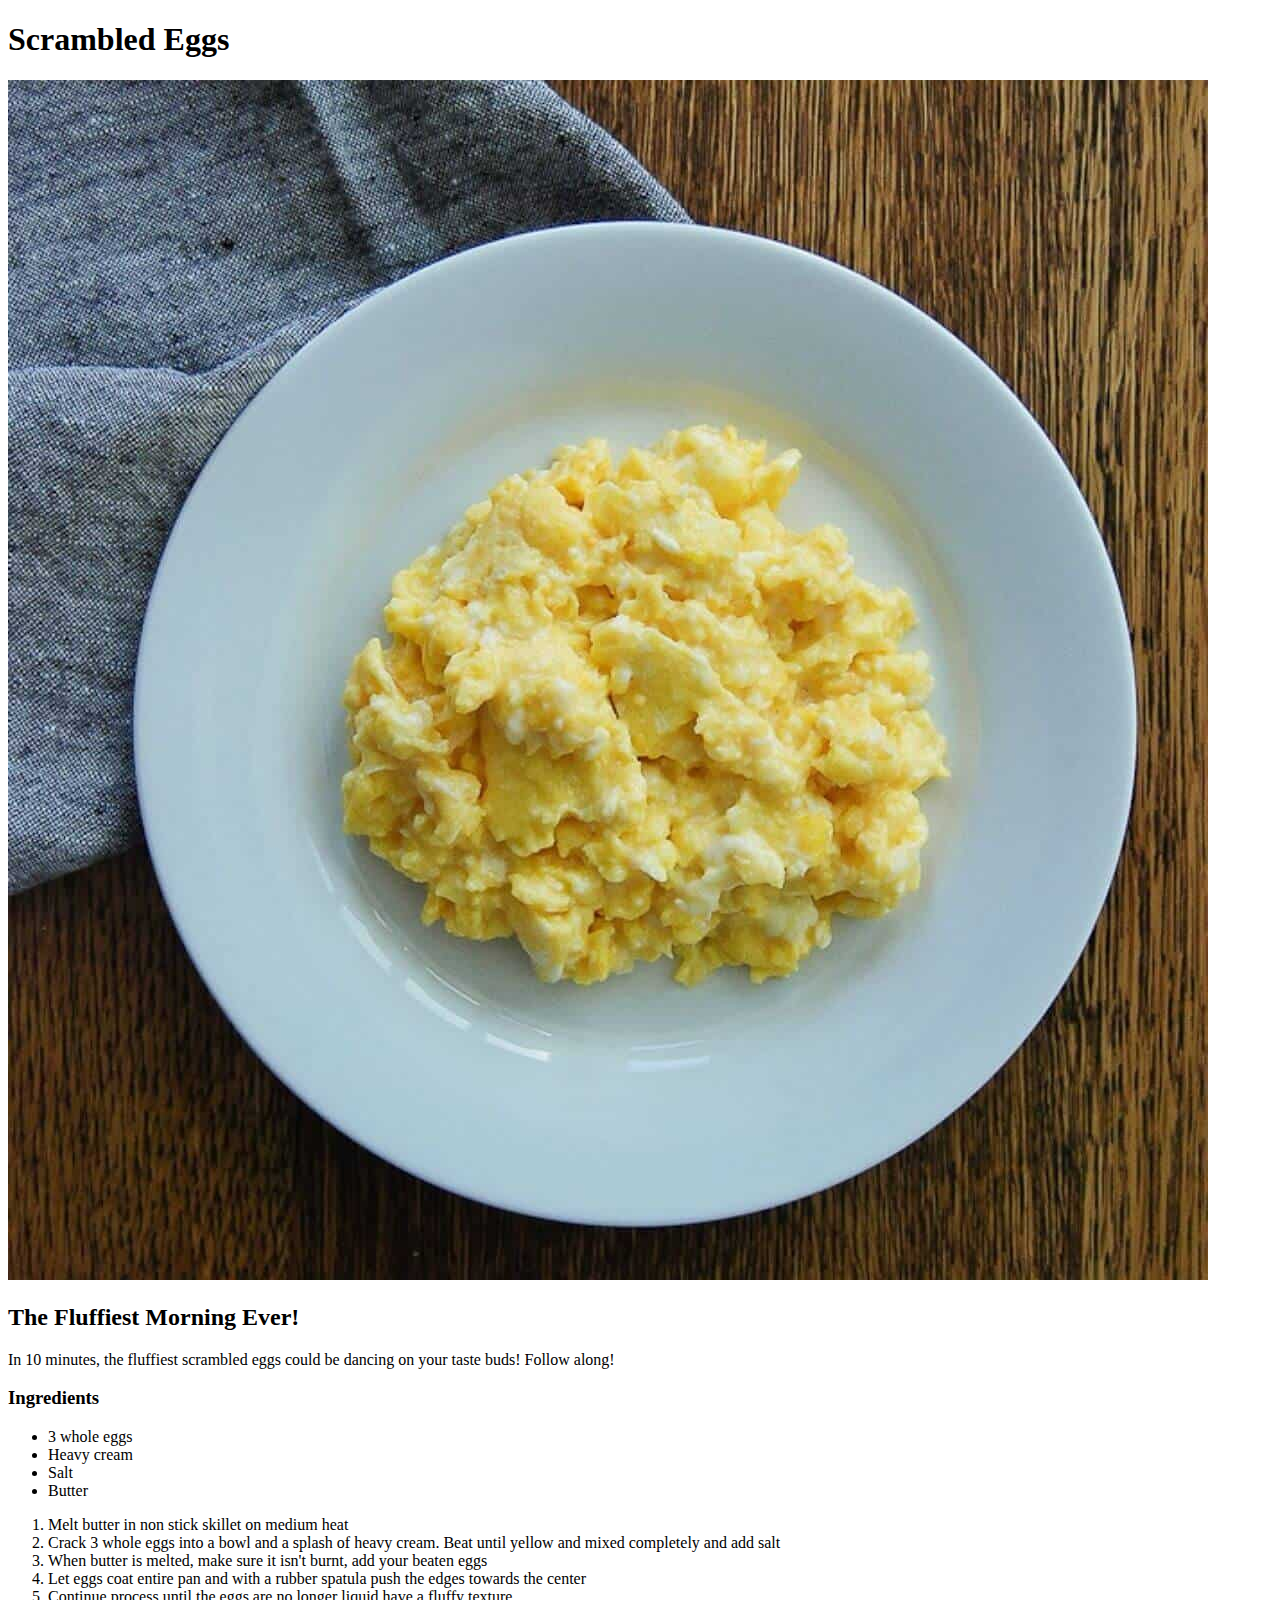
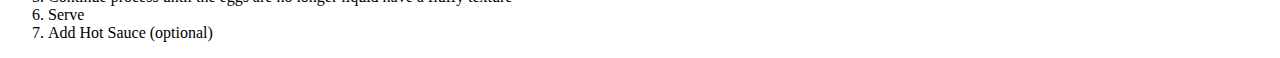
==== recipes/eggs.html @ 4f5d55ac "Adding all files for recipe website" ====
<!DOCTYPE html>
<html>
<head>
	<meta charset="utf-8">
	<meta name="viewport" content="width=device-width, initial-scale=1">
	<title>Scrambled Eggs</title>
</head>
<body>
	<h1>Scrambled Eggs</h1>
	<img src="images/eggs.jpg" alt="Eggs">
	<h2>The Fluffiest Morning Ever!</h2>
	<p>In 10 minutes, the fluffiest scrambled eggs could be dancing on your taste buds! Follow along!</p>

	<h3>Ingredients</h3>
	<ul>
		<li>3 whole eggs</li>
		<li>Heavy cream</li>
		<li>Salt</li>
		<li>Butter</li>
	</ul>

	<ol>
		<li>Melt butter in non stick skillet on medium heat</li>
		<li>Crack 3 whole eggs into a bowl and a splash of heavy cream. Beat until yellow and mixed completely and add salt</li>
		<li>When butter is melted, make sure it isn't burnt, add your beaten eggs</li>
		<li>Let eggs coat entire pan and with a rubber spatula push the edges towards the center</li>
		<li>Continue process until the eggs are no longer liquid have a fluffy texture</li>
		<li>Serve</li>
		<li>Add Hot Sauce (optional)</li>	
	</ol>

</body>
</html>
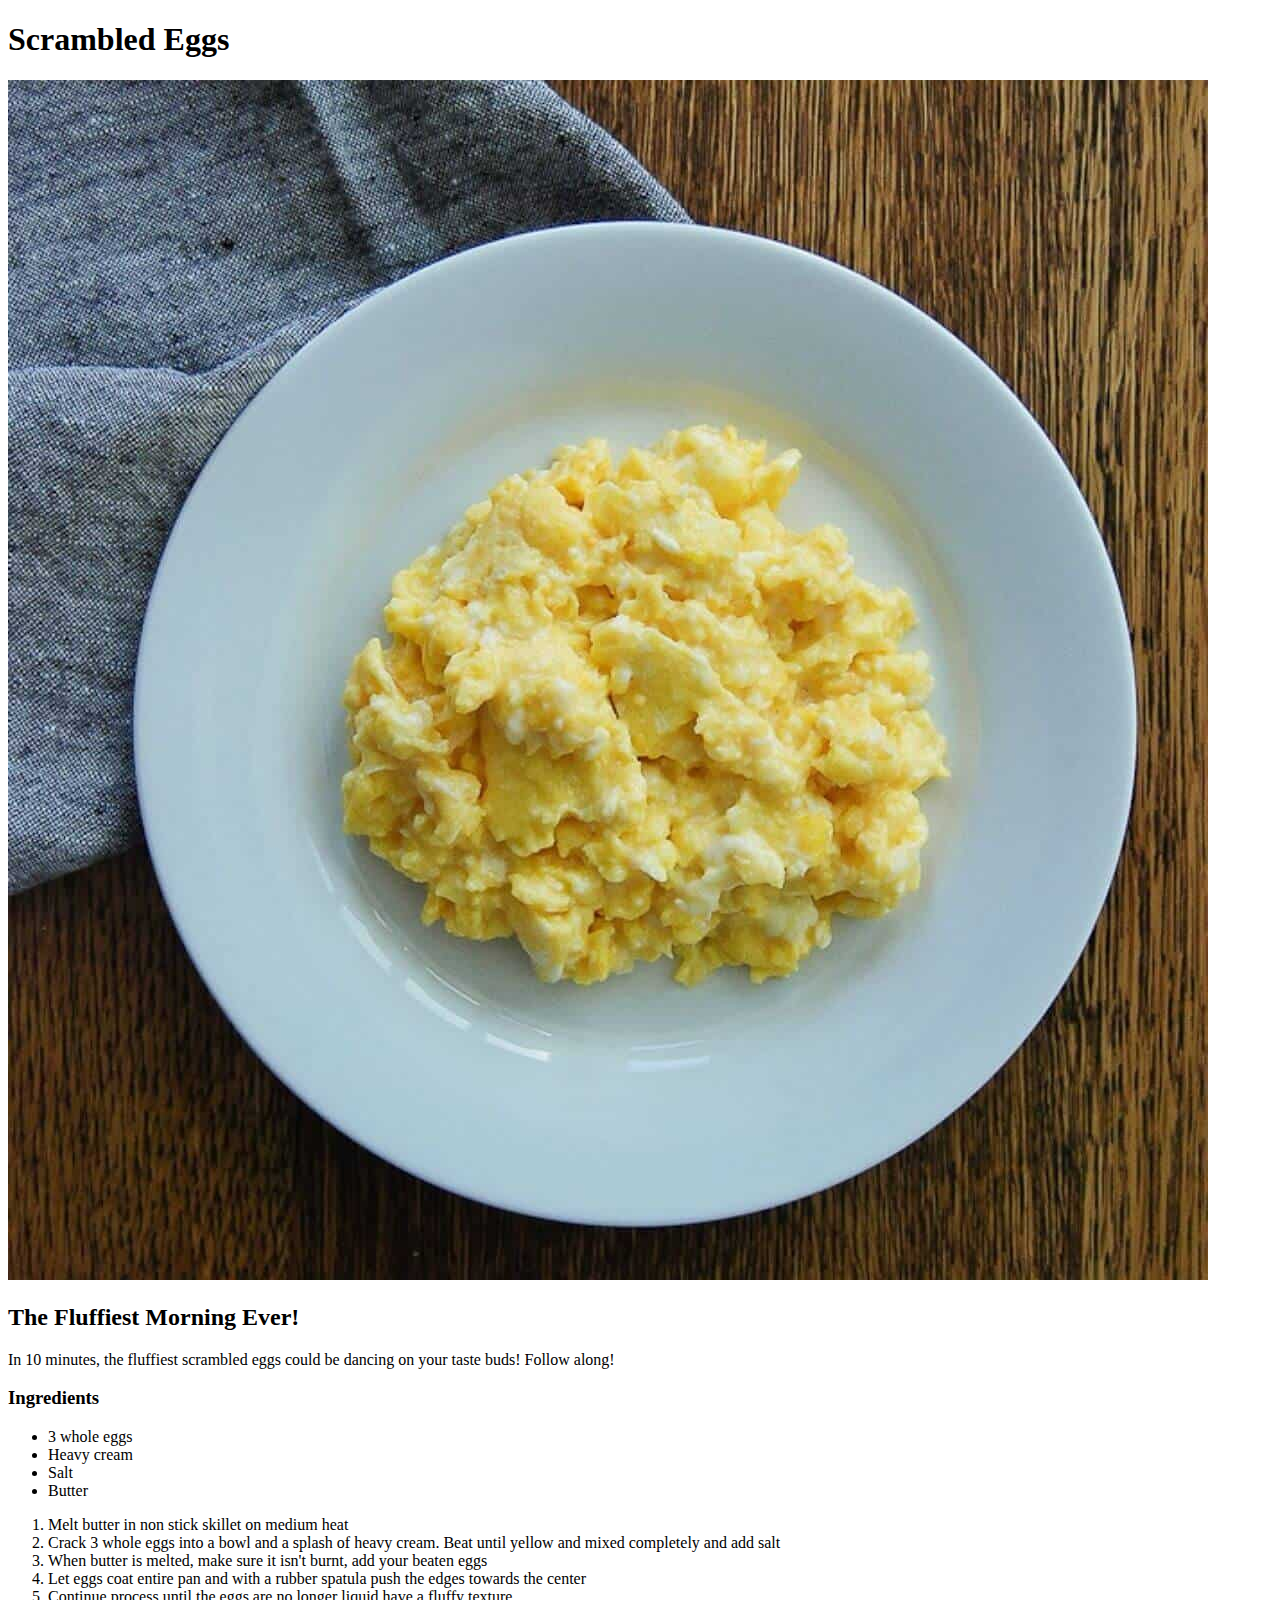
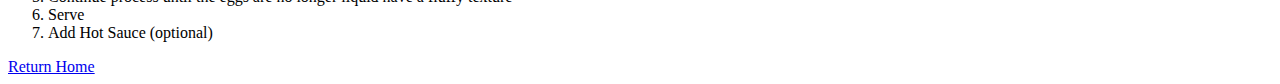
==== commit bbd2a0f3: "Add return to homepage link" ====
--- a/recipes/eggs.html
+++ b/recipes/eggs.html
@@ -29,5 +29,6 @@
 		<li>Add Hot Sauce (optional)</li>	
 	</ol>
 
+	<a href="../index.html">Return Home</a>
 </body>
 </html>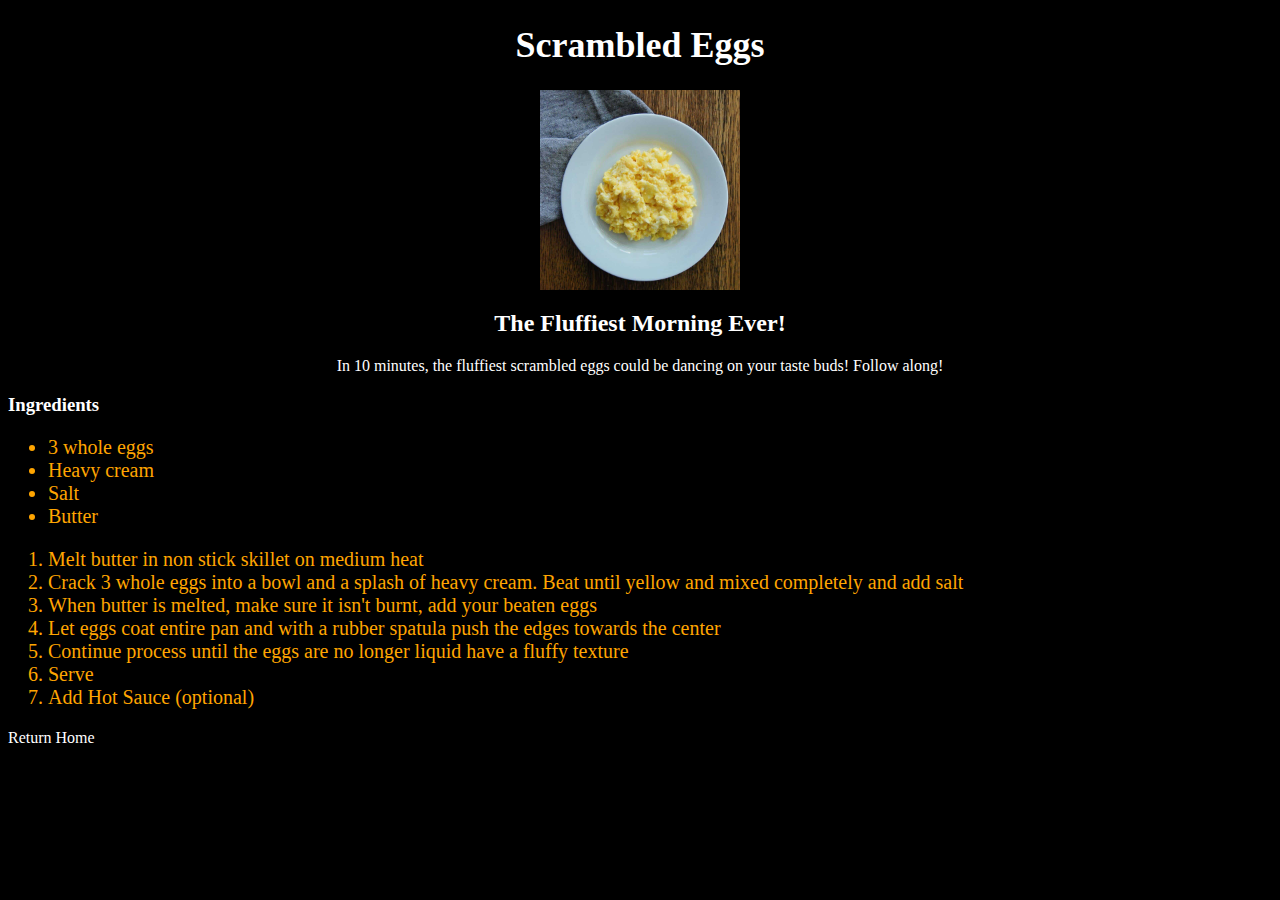
==== commit 12852f9f: "Add style.css and update all html files" ====
--- a/recipes/eggs.html
+++ b/recipes/eggs.html
@@ -4,6 +4,7 @@
 	<meta charset="utf-8">
 	<meta name="viewport" content="width=device-width, initial-scale=1">
 	<title>Scrambled Eggs</title>
+	<link rel="stylesheet" type="text/css" href="../style.css">
 </head>
 <body>
 	<h1>Scrambled Eggs</h1>
@@ -12,6 +13,7 @@
 	<p>In 10 minutes, the fluffiest scrambled eggs could be dancing on your taste buds! Follow along!</p>
 
 	<h3>Ingredients</h3>
+	
 	<ul>
 		<li>3 whole eggs</li>
 		<li>Heavy cream</li>
--- a/style.css
+++ b/style.css
@@ -0,0 +1,46 @@
+body {
+	background-color: black;
+	color: white;
+	font-family: 'Verdana', 'serif;';
+}
+
+h1 {
+	font-size: 36px;
+	text-align: center;
+}
+
+h2 {
+	text-align: center;
+}
+
+p {
+	text-align: center;
+}
+
+ul, ol {
+	font-size: 20px;
+	margin-left: auto;
+	margin-right: auto;
+}
+
+li {
+	color: orange;
+}
+
+a {
+	color: white;
+	text-decoration: none;
+}
+
+a:hover {
+	color: orange;
+}
+
+img {
+	display: block;
+	margin-left: auto;
+	margin-right: auto;
+	width: 200px;
+	height: auto;
+
+}